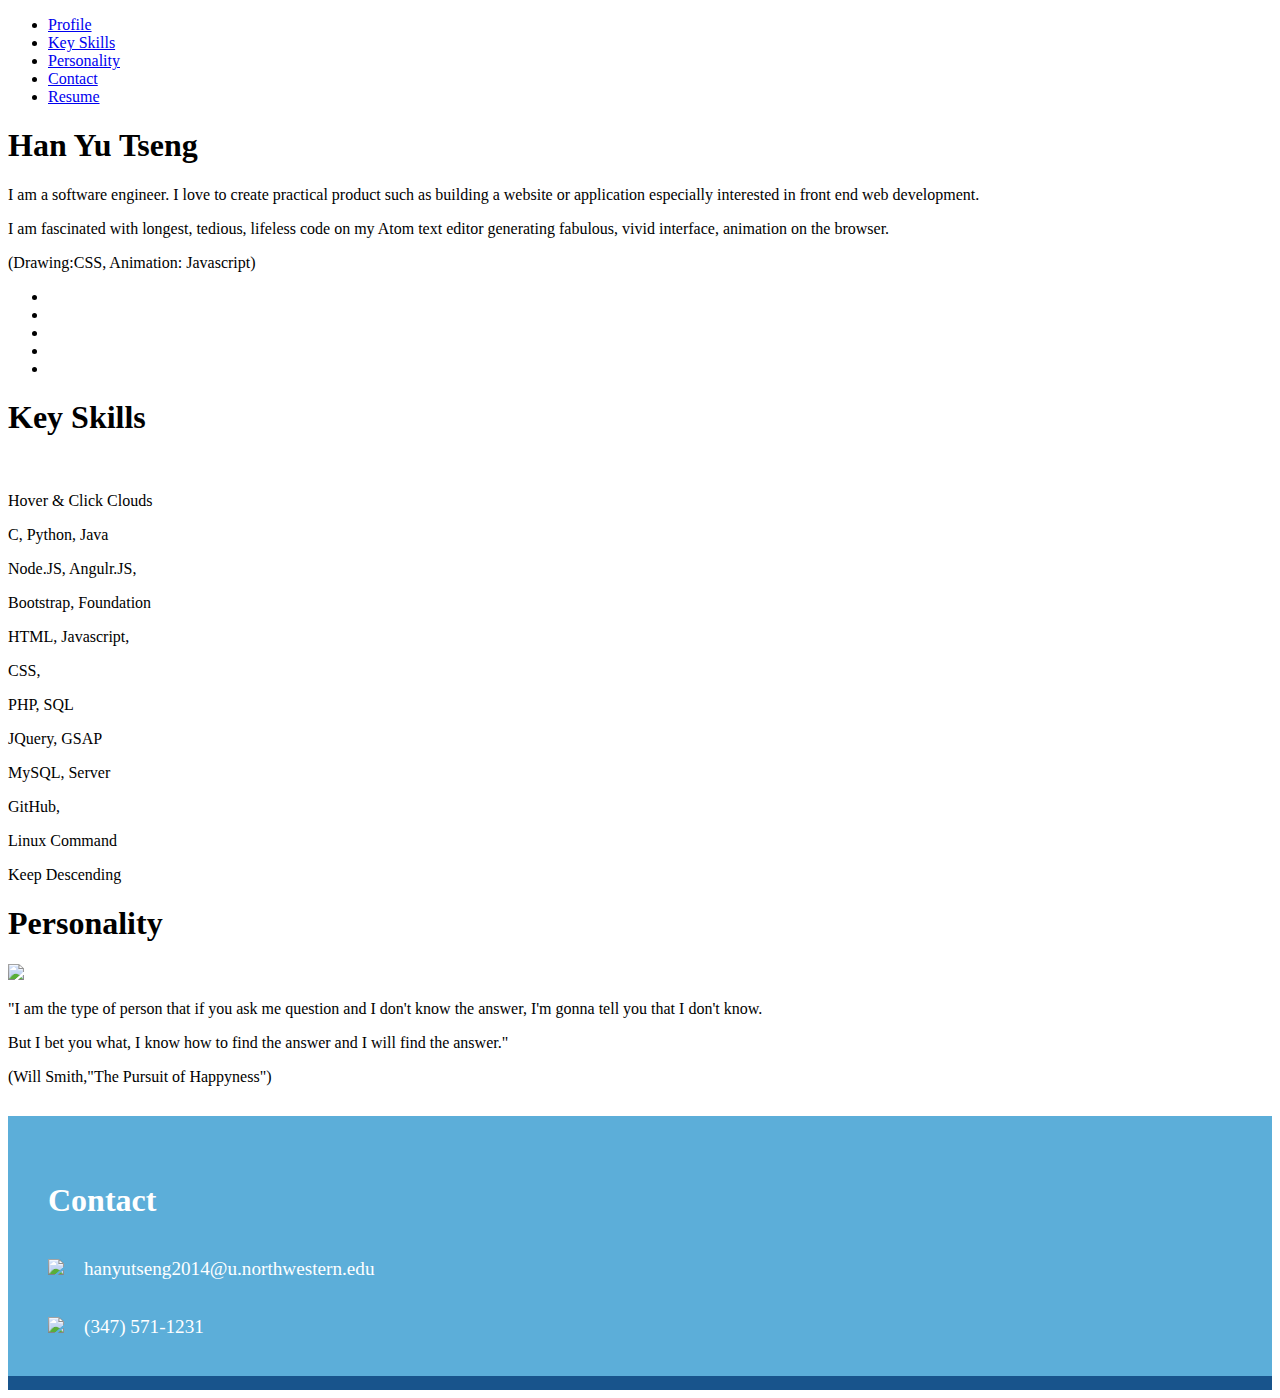
==== index.html @ 9a73a58f "update contactInfo section" ====
<!DOCTYPE html>
<html>
<head>
  <link rel="stylesheet" href="./bootstrap/css/bootstrap.css">
  <link rel="stylesheet" type="text/css" href="./css/myStylesheet.css">
  <link rel="stylesheet" href="./css/object.css">
  <link rel="stylesheet" href="./css/keySkills.css">
  <link rel="stylesheet" href="./css/contactInfo.css">
  <link rel="stylesheet" href="./css/personality.css">
</head>


<body>
  <div class="container-fluid">
    <div id="sky">
      <!-- <div class="baloon"><div class="line" id="bl1"></div></div> -->
      <!-- <div class="baloon"><div class="line"></div></div>
      <div class="baloon"><div class="line"></div></div>
      <div class="baloon"><div class="line"></div></div>
      <div class="baloon"><div class="line"></div></div> -->
      <div class="top-nav">
        <ul class="navList">
            <!-- <li><a href="./">HT</a></li> -->
            <li><a href="http://allen0346.github.io/">Profile</a></li>
            <li><a href="#keySkills">Key Skills</a></li>
            <li><a href="#personality">Personality</a></li>
            <li><a href="#contactInfo">Contact</a></li>
            <!-- <li><a href="#proj">Projects</a></li> -->
            <!-- <li><a href="#cont">Contact</a></li> -->
            <li><a id="resume" href="./file/resume.pdf" target="_blank" data-toggle="modal" data-target="#myModal">Resume</a></li>
            <!-- <li><a id="resume" href="#res" data-toggle="modal" data-target="#myModal">Cover Letter</a></li> -->
        </ul>
      </div>
      <div id ="mainBlock">
        <h1>Han Yu Tseng</h1>
        <div id = "mainContent">
          <p class="">I am a software engineer. I love to create practical product such as building a website or application especially interested in front end web development. </p>
          <p class="">I am fascinated with longest, tedious, lifeless code on my Atom text editor generating fabulous, vivid interface, animation on the browser.</p>
          <p id="state">(Drawing:CSS, Animation: Javascript)</p>
        </div>
      </div>
      <div id="sun"></div>
      <div id="moon"></div>
      <div id ="houseGraphic">
        <div class="baloon" id="bl1"></div>
        <div class="baloon" id="bl2"></div>
        <div class="baloon" id="bl3"></div>
        <div class="baloon" id="bl4"></div>
        <div class="baloon" id="bl5"></div>
        <div id ="houseContainer">
          <div id="roofTop">
            <div id="roofMiddle">
              <div id="upperHouse">
                <div class="window">
                  <div class="lineV"></div>
                  <div class="lineH"></div>
                </div>
              </div>
            </div>
          </div>
          <div id= "houseBase">
            <div id="door">
              <div id="knob"></div>
            </div>
            <div class="window" id="w2">
              <div class="lineV" id=lv2></div>
              <div class="lineH" id="lh2"></div>
            </div>
          </div>
        </div>
      </div>
      <figure class="star"></figure>
      <div id="floatingIsland">
          <div id="mountain"></div>
          <ul class="noneStyle treeCluster">
            <li class="tree" id="t1"></li>
            <li class="tree" id="t2"></li>
            <li class="tree" id="t3"></li>
            <li class="tree" id="t4"></li>
            <li class="tree" id="t5"></li>
          </ul>
          <div id="grass"></div>
          <div id="base"></div>
      </div>
      <div class="cloud absolute floatingCloud" id="fc1">
      </div>
      <div class="cloud absolute floatingCloud" id="fc2">
      </div>
      <div class="cloud absolute floatingCloud" id="fc3">
      </div>
      <div class ="cloudDiv1">
        <div class="cloud absolute" id="cl1"></div>
        <div class="cloud absolute" id="cl2"></div>
      </div>
    </div>

    <div id="skyBottom">
    </div>
    <div id="coverBottom">
    </div>


    <div id="keySkills">
      <div class="row">
        <h1 id="keyTitle">Key Skills</h1>
        <br>
        <!-- <div id="insWrapper"> -->
          <p id="instruction">Hover & Click Clouds</p>
        <!-- </div> -->
      </div>
      <div class="row" id="row1">
        <div class="col-md-4 heightSetting">
          <div class="cloud middle hoverCloud" id="clLeUp">
            <p id="ulc2">C, Python, Java</p>
          </div>
        </div>
        <div class="col-md-4 col-md-offset-4 heightSetting">
          <div class="cloud middle hoverCloud" id="clRiUp">
            <p id="urc1">Node.JS, Angulr.JS,</p>
            <p id="urc2">Bootstrap, Foundation</p>
          </div>
        </div>
      </div>
      <div class="row" id="row1">
        <div class="col-md-4 col-md-offset-4 heightSetting">
          <div class="cloud middle hoverCloud" id="clMiddle">
            <p id="mc1">HTML, Javascript,</p>
            <p id="mc2">CSS,</p>
            <p id="mc3">PHP, SQL</p>
          </div>
        </div>
      </div>
      <div class="row" id="row1">
        <div class="col-md-3 col-md-offset-2 heightSetting ">
          <div class="cloud middle hoverCloud" id="clLeDw">
            <p id="dlc2">JQuery, GSAP</p>
          </div>
        </div>
        <div class="col-md-3 col-md-offset-2 heightSetting ">
          <div class="cloud middle hoverCloud" id="clRiDw">
            <p id="drc1">MySQL, Server</p>
            <p id="drc2">GitHub,</p>
            <p id="drc3">Linux Command</p>
          </div>
        </div>
      </div>

    </div>

    <div id="personality">
      <div class="row">
        <p id="seperate">Keep Descending</p>
      </div>
      <div class="row">
        <h1 id="personalityTitle">Personality</h1>
      </div>
      <div class="row">
        <div class="col-md-3 col-md-offset-3">
          <img id="will" src="./image/happiness2">
        </div>
        <div class="col-md-3 col-md-offset-1" id="quote">
          <div id="quoteDiv">
            <p>"I am the type of person that if you ask me question and I don't know the answer, I'm gonna tell you that I don't know.</p>
            <p>But I bet you what, I know how to find the answer and I will find the answer."</p>
            <p id="who">(Will Smith,"The Pursuit of Happyness")</p>
          </div>
        </div>
      </div>
    </div>


    <div id="contactInfo">
      <div id="upperCoverCloud"></div>
      <div class ="cloudDiv2">
        <div class="cloud absolute" id="cl21"></div>
        <div class="cloud absolute" id="cl22"></div>
      </div>
      <div class="cloud boFlIl" id="ciFloCl1"></div>
      <div class="cloud boFlIl" id="ciFloCl2"></div>
      <div class="cloud boFlIl" id="ciFloCl3"></div>
      <div class="row" id="bottomRow">
        <div class="col-md-4 col-md-offset-4">
          <ul id="contactList">
            <h1 id="contactTitle">Contact</h1>
            <br>
            <li><img src ="image/email.png">hanyutseng2014@u.northwestern.edu</li><br><br>
            <li><img src ="image/phone.png">(347) 571-1231</li><br><br>
          </ul>
        </div>
      </div>


      <div id="bottomOcean"></div>
      <div id="bottomOceanCover"></div>

      <div id="toLeftMove">
      <div id="toLeft">
        <div id="sharkFin2"></div>
        <img id="sailingShip" src="./image/sailingShip.png">
      </div>
      </div>

      <div id="toRightMove">
      <div id="toRight">
        <div id="sharkFin"></div>
        <img id="battleShip" src="./image/battleShip.png">
      </div>
      </div>


    </div>

  </div>
  <!-- <script src="/Users/han/Documents/Work/profileWebV2/greensockjs/src/uncompressed/plugins/CSSRulePlugin.js"></script> -->
  <!-- <script src="/Users/han/Documents/Work/profileWebV2/greensockjs/src/uncompressed/plugins/CSSPlugin.js"></script> -->
  <script src="http://cdnjs.cloudflare.com/ajax/libs/gsap/1.17.0/TweenMax.min.js"></script>
  <script src="https://ajax.googleapis.com/ajax/libs/jquery/2.1.3/jquery.min.js"></script>
  <script src="./js/object.js"></script>
  <script src='./js/main.js'></script>


</body>

</html>
---- css/contactInfo.css ----
#contactInfo{
  width:100%;
  position:relative;
  background-color:#5CAED9;
  overflow: hidden;
}


#upperCoverCloud{
  width:100%;
  height:5%;
  top:0;
  background-color:white;
  position:absolute;
  z-index:7;
}

#cloudDiv2{
  position:absolute;
  top:-30px;
  display:inline;
}

#cl21{
  -webkit-transform:scale(1.4,1.4);
  transform:scale(1.4,1.4);
}

#cl22{
  top:-50px;
  left:50px;
  opacity: 0.5;
  -webkit-transform:scale(1.4,1.4);
  transform:scale(1.4,1.4);
}

#ciFloCl1{
  position:absolute;
  left:26%;
  top:15%;
  -webkit-transform:scale(0.5,0.5);
  transform:scale(0.5,0.5);
  opacity:0.7;
}

#ciFloCl2{
  position:absolute;
  left:49%;
  top:20%;
  -webkit-transform:scale(0.5,0.5);
  transform:scale(0.5,0.5);
  opacity:0.7;
}

#ciFloCl3{
  position:absolute;
  left:71%;
  top:10%;
  -webkit-transform:scale(0.5,0.5);
  transform:scale(0.5,0.5);
  opacity:0.7;
}

#bottomOcean{
  width:100%;
  height:5%;
  bottom:0;
  background-color:#18548C;
  position:absolute;
  z-index:7;
}

#bottomOceanCover{
  width:100%;
  height:2.5%;
  bottom:0;
  background-color:#18548C;
  position:absolute;
  z-index:9;
}

#toLeftMove{
  height:300px;
  width:400px;
  position: absolute;
  z-index: 8;
  bottom:0px;
  right:-40%;
}

#toLeft{
  /*bottom: 0px;*/
  height:100%;
  width:100%;
  position: relative;
  /*right:;*/
    z-index: 8;
}

#sharkFin2 {
  height: 100px;
  width:100px;
  border-radius: 100%;
  position:absolute;
  bottom:0px;
  right:0;
  box-shadow:-40px 0px 0 9px #808080;
  transform:rotate(-40deg);
  z-index: 8;
}

#sailingShip{
  height: 200px;
  width:200px;
  left:0;
  /*right:-200px;*/
  position:absolute;
  bottom:-40px;
  z-index: 8;
}

#toRightMove{
  height:300px;
  width:430px;
  position: absolute;
  bottom:0px;
  left:-40%;
}

#toRight{
  height:100%;
  width:100%;
  position: relative;
}


#sharkFin {
  height: 100px;
  width:100px;
  border-radius: 100%;
  position:absolute;
  bottom:0px;
  right:0;
  box-shadow:40px 0px 0 9px #808080;
  transform:rotate(40deg);
  z-index: 8;
}

#battleShip{
  left:0;
  height: 300px;
  width:300px;
  position:absolute;
  bottom:-50px;
  z-index: 8;
}

#contactTitle{
  /*margin-left: 38%;*/
  /*position:absolute;*/
  color:white;
}

#contactList{
  list-style: none;
}

#contactList img{
  width:40px;
  margin-right:20px;
}

#contactList li{
  color:white;
  font-size:120%;
}

#bottomRow{
  margin-top:80px;
  /*margin-bottom:50%;*/
  /*position:absolute;*/
  /*top:-50%;*/
}
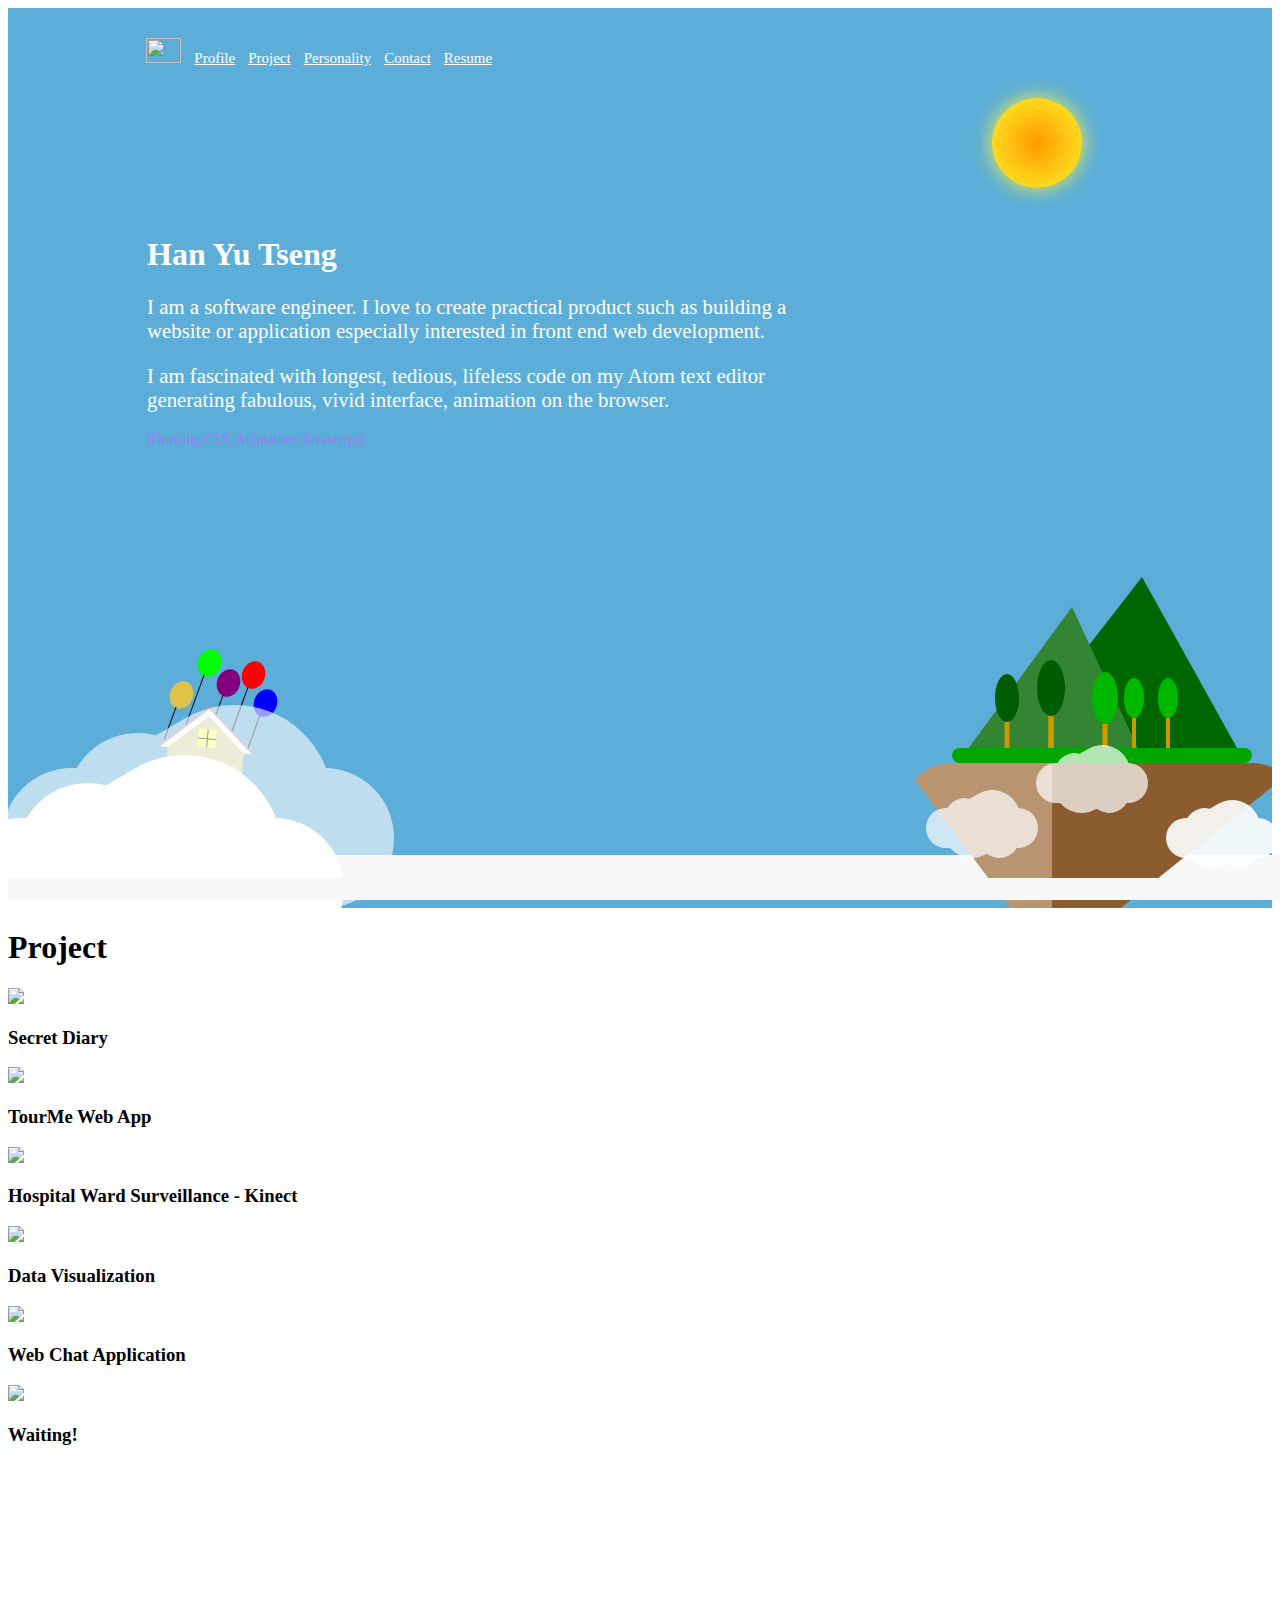
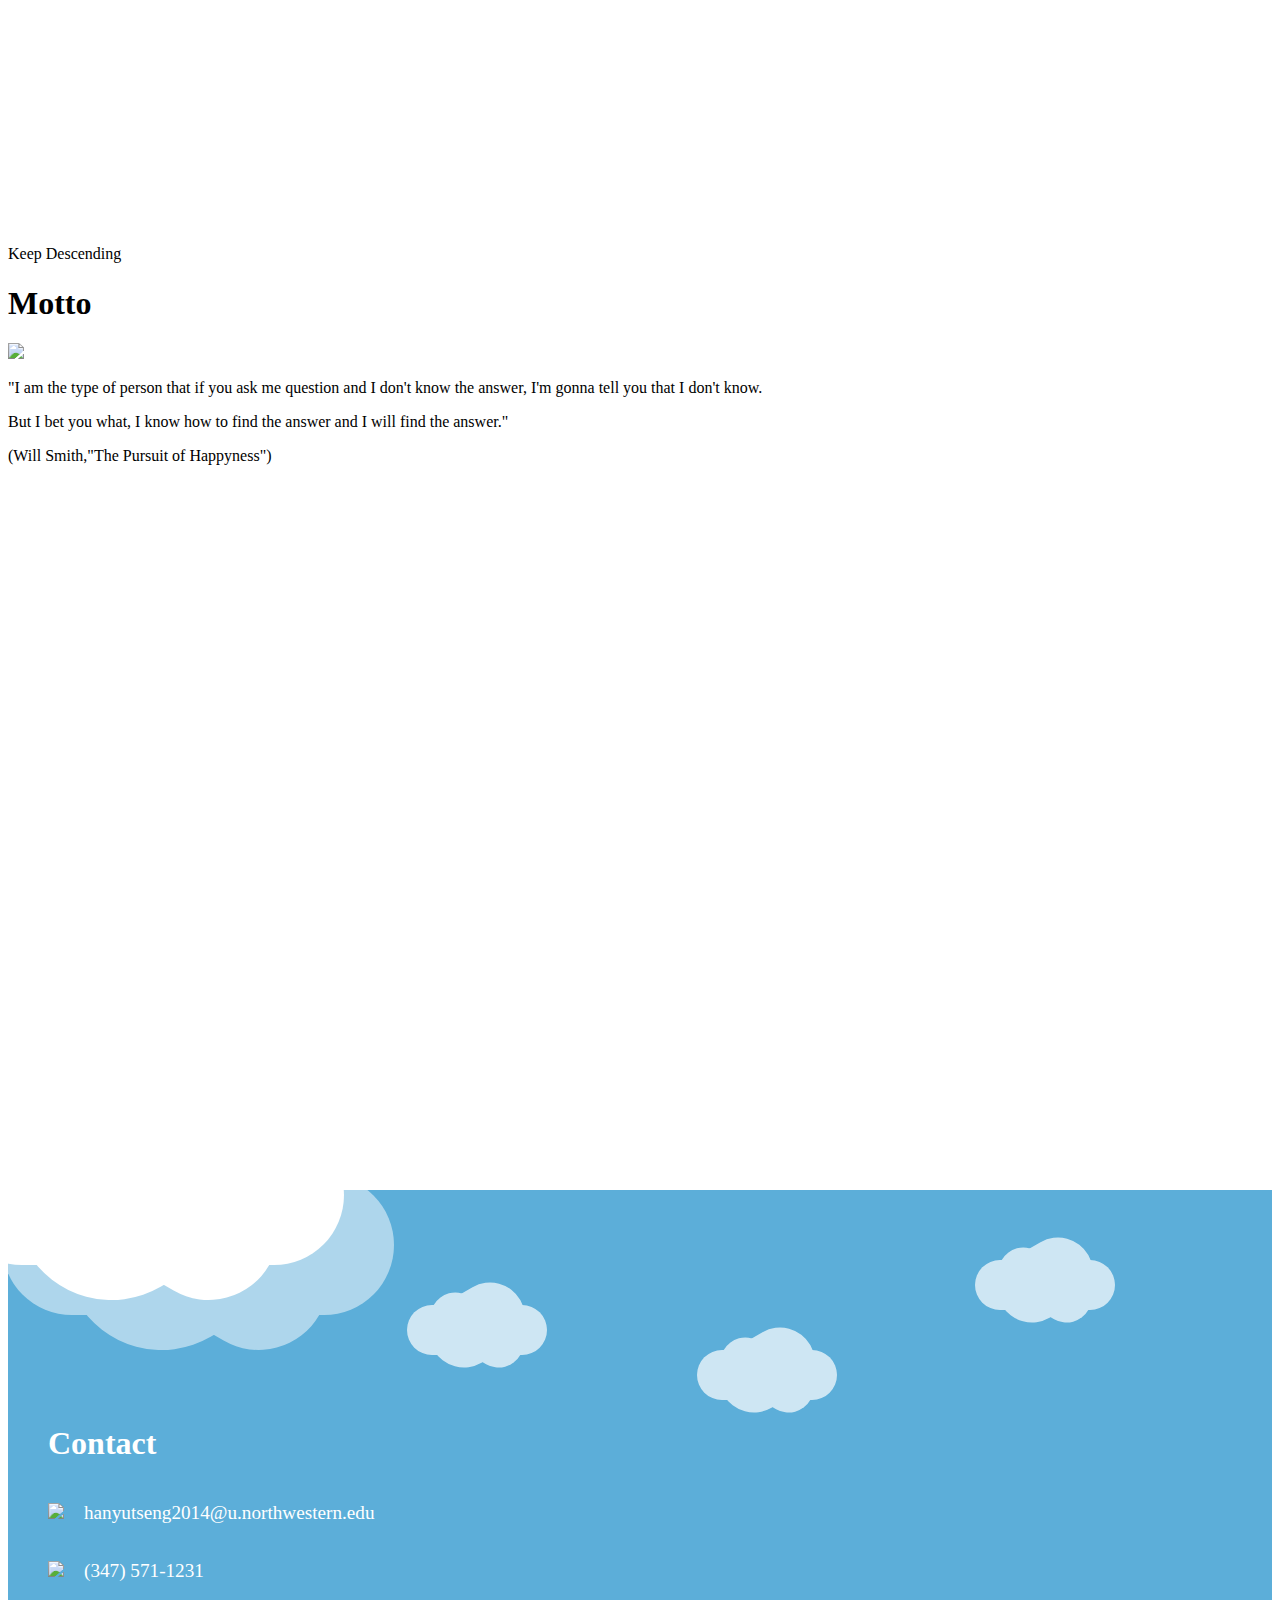
==== commit a7f2d3ef: "add mobile-view_menu_navBar_mainContent" ====
--- a/index.html
+++ b/index.html
@@ -2,34 +2,46 @@
 <html>
 <head>
   <link rel="stylesheet" href="./bootstrap/css/bootstrap.css">
-  <link rel="stylesheet" type="text/css" href="./css/myStylesheet.css">
+  <link rel="stylesheet" type="text/css" href="./css/main.css">
   <link rel="stylesheet" href="./css/object.css">
   <link rel="stylesheet" href="./css/keySkills.css">
   <link rel="stylesheet" href="./css/contactInfo.css">
   <link rel="stylesheet" href="./css/personality.css">
+  <link rel="stylesheet" href="./css/animate.css">
+  <link rel="stylesheet" href="https://maxcdn.bootstrapcdn.com/font-awesome/4.5.0/css/font-awesome.min.css">
+  <link href="https://gitcdn.github.io/bootstrap-toggle/2.2.0/css/bootstrap-toggle.min.css" rel="stylesheet">
+  <meta name="viewport" content="width=device-width, initial-scale=1.0">
 </head>
 
 
 <body>
   <div class="container-fluid">
     <div id="sky">
-      <!-- <div class="baloon"><div class="line" id="bl1"></div></div> -->
-      <!-- <div class="baloon"><div class="line"></div></div>
-      <div class="baloon"><div class="line"></div></div>
-      <div class="baloon"><div class="line"></div></div>
-      <div class="baloon"><div class="line"></div></div> -->
-      <div class="top-nav">
+      <div class="top-nav" id="navBar">
         <ul class="navList">
-            <!-- <li><a href="./">HT</a></li> -->
+            <li><a href="./index.html"><img id="title" src="./image/title.png"></a></li>
             <li><a href="http://allen0346.github.io/">Profile</a></li>
-            <li><a href="#keySkills">Key Skills</a></li>
+            <li><a href="#keySkills">Project</a></li>
             <li><a href="#personality">Personality</a></li>
             <li><a href="#contactInfo">Contact</a></li>
             <!-- <li><a href="#proj">Projects</a></li> -->
             <!-- <li><a href="#cont">Contact</a></li> -->
             <li><a id="resume" href="./file/resume.pdf" target="_blank" data-toggle="modal" data-target="#myModal">Resume</a></li>
-            <!-- <li><a id="resume" href="#res" data-toggle="modal" data-target="#myModal">Cover Letter</a></li> -->
         </ul>
+      </div>
+      <div id="mobile-menu">
+        <nav>
+          <ul id="mobile-list" >
+              <li><a href="http://allen0346.github.io/">Profile</a></li>
+              <li><a href="#keySkills">Project</a></li>
+              <li><a href="#personality">Personality</a></li>
+              <li><a href="#contactInfo">Contact</a></li>
+              <li><a id="resume" href="./file/resume.pdf" target="_blank" data-toggle="modal" data-target="#myModal">Resume</a></li>
+          </ul>
+        </nav>
+          <div id="mobile-icon">
+            <i class="fa fa-bars" id="bar"></i>
+          </div>
       </div>
       <div id ="mainBlock">
         <h1>Han Yu Tseng</h1>
@@ -39,6 +51,7 @@
           <p id="state">(Drawing:CSS, Animation: Javascript)</p>
         </div>
       </div>
+      <!-- <div id="dnToggle"><input id="myToggle" type="checkbox" checked data-toggle="toggle" data-style="ios" data-on="Day" data-off="Night"></div> -->
       <div id="sun"></div>
       <div id="moon"></div>
       <div id ="houseGraphic">
@@ -99,48 +112,48 @@
     <div id="coverBottom">
     </div>
 
-
     <div id="keySkills">
       <div class="row">
-        <h1 id="keyTitle">Key Skills</h1>
-        <br>
-        <!-- <div id="insWrapper"> -->
-          <p id="instruction">Hover & Click Clouds</p>
-        <!-- </div> -->
-      </div>
-      <div class="row" id="row1">
-        <div class="col-md-4 heightSetting">
-          <div class="cloud middle hoverCloud" id="clLeUp">
-            <p id="ulc2">C, Python, Java</p>
-          </div>
-        </div>
-        <div class="col-md-4 col-md-offset-4 heightSetting">
-          <div class="cloud middle hoverCloud" id="clRiUp">
-            <p id="urc1">Node.JS, Angulr.JS,</p>
-            <p id="urc2">Bootstrap, Foundation</p>
-          </div>
-        </div>
-      </div>
-      <div class="row" id="row1">
-        <div class="col-md-4 col-md-offset-4 heightSetting">
-          <div class="cloud middle hoverCloud" id="clMiddle">
-            <p id="mc1">HTML, Javascript,</p>
-            <p id="mc2">CSS,</p>
-            <p id="mc3">PHP, SQL</p>
-          </div>
-        </div>
-      </div>
-      <div class="row" id="row1">
-        <div class="col-md-3 col-md-offset-2 heightSetting ">
-          <div class="cloud middle hoverCloud" id="clLeDw">
-            <p id="dlc2">JQuery, GSAP</p>
-          </div>
-        </div>
-        <div class="col-md-3 col-md-offset-2 heightSetting ">
-          <div class="cloud middle hoverCloud" id="clRiDw">
-            <p id="drc1">MySQL, Server</p>
-            <p id="drc2">GitHub,</p>
-            <p id="drc3">Linux Command</p>
+        <h1 id="keyTitle">Project</h1>
+      </div>
+      <div class="row">
+        <div class="col-sm-6 col-md-4">
+          <div class="wow bounceInLeft alignCenter projectColumn">
+            <img src="./image/diary.png">
+            <div class="info"><h3 class="projectTitle">Secret Diary</h3></div>
+          </div>
+        </div>
+        <div class="col-sm-6 col-md-4">
+          <div class="wow bounceInDown alignCenter projectColumn">
+            <img src="./image/travel.png">
+            <div class="info"><h3 class="projectTitle">TourMe Web App</h3></div>
+          </div>
+        </div>
+        <div class="col-sm-6 col-md-4">
+          <div class="wow bounceInRight alignCenter projectColumn">
+            <img src="./image/kinect.jpg">
+            <div class="info"><h3 class="projectTitle">Hospital Ward Surveillance - Kinect</h3></div>
+          </div>
+        </div>
+      <!-- </div> -->
+
+      <!-- <div class="row"> -->
+        <div class="col-sm-6 col-md-4">
+          <div class="wow bounceInLeft alignCenter projectColumn">
+            <img src="./image/map.png">
+            <div class="info"><h3 class="projectTitle">Data Visualization</h3></div>
+          </div>
+        </div>
+        <div class="col-sm-6 col-md-4">
+          <div class="wow flip alignCenter projectColumn">
+            <img src="./image/chat.png">
+            <div class="info"><h3 class="projectTitle">Web Chat Application</h3></div>
+          </div>
+        </div>
+        <div class="col-sm-6 col-md-4">
+          <div class="wow bounceInRight alignCenter projectColumn">
+            <img src="./image/question.png">
+            <div class="info"><h3 class="projectTitle">Waiting!</h3></div>
           </div>
         </div>
       </div>
@@ -152,7 +165,7 @@
         <p id="seperate">Keep Descending</p>
       </div>
       <div class="row">
-        <h1 id="personalityTitle">Personality</h1>
+        <h1 id="personalityTitle">Motto</h1>
       </div>
       <div class="row">
         <div class="col-md-3 col-md-offset-3">
@@ -211,10 +224,11 @@
     </div>
 
   </div>
-  <!-- <script src="/Users/han/Documents/Work/profileWebV2/greensockjs/src/uncompressed/plugins/CSSRulePlugin.js"></script> -->
-  <!-- <script src="/Users/han/Documents/Work/profileWebV2/greensockjs/src/uncompressed/plugins/CSSPlugin.js"></script> -->
   <script src="http://cdnjs.cloudflare.com/ajax/libs/gsap/1.17.0/TweenMax.min.js"></script>
   <script src="https://ajax.googleapis.com/ajax/libs/jquery/2.1.3/jquery.min.js"></script>
+  <!-- <script src="https://gitcdn.github.io/bootstrap-toggle/2.2.0/js/bootstrap-toggle.min.js"></script> -->
+  <!-- <script src="./bootstrap/js/bootstrap.min.js"></script> -->
+  <script src="./js/wow.min.js"></script>
   <script src="./js/object.js"></script>
   <script src='./js/main.js'></script>
 
--- a/css/main.css
+++ b/css/main.css
@@ -0,0 +1,158 @@
+body{
+    font-family: "open sans";
+}
+
+.top-nav {
+  position: absolute;
+  left: 11%;
+  top: 30px;
+  font-size: 12px;
+  font-weight: 100;
+  z-index: 9;
+}
+
+.navList{
+  position:relative;
+  /*right:100px;*/
+  right:3%;
+  margin:0;
+  padding:0;
+  list-style-type: none;
+}
+
+.navList li {
+  display:inline;
+}
+
+.navList a{
+  margin-top:10px;
+  margin-left:10px;
+  color:white;
+  font-size:15px;
+}
+
+#navBar{
+  visibility: visible;
+  -webkit-transition: all 0.3s ease-in;
+  -moz-transition: all 0.3s ease-in;
+  -o-transition: all 0.3s ease-in;
+  transition: all 0.3s ease-in;
+}
+
+
+#mainBlock {
+    position: absolute;
+    top: 23%;
+    left: 11%;
+    text-align: left;
+    width: 55%;
+    color: white;
+    /*opacity:0.9;*/
+    z-index:13;
+}
+
+#mainContent{
+  font-size: 130%;
+}
+
+
+
+#title{
+  height:25px;
+  width:35px;
+  margin:0;
+  padding:0;
+}
+
+#mobile-icon{
+  position:fixed;
+  /*margin: 0 auto;*/
+  z-index:15;
+  /*margin-top: -50px;*/
+  top:-50px;
+  left:50%;
+  /*margin-right:25px;*/
+  /*transform: translateX(-50px);*/
+  width:100px;
+  height:50px;
+  background-color:#ff9999;
+  border-radius:5px;
+  /*opacity:0.8;*/
+  text-align:center;
+  cursor: pointer;
+  -webkit-transform: translate(-50%,0);
+  -moz-transform: translate(-50%,0);
+  -o-transform: translate(-50%,0);
+  transform:translate(-50%,0);
+  -webkit-transition: -webkit-transform 0.3s ease-in;
+  -moz-transition: -moz-transform 0.3s ease-in;
+  -o-transition: -o-transform 0.3s ease-in;
+  transition: transform 0.3s ease-in;
+}
+
+#bar{
+  margin-top:8px;
+  font-size:2em;
+}
+
+nav{
+  display:block;
+  position:fixed;
+  z-index:15;
+  width:100%;
+  height:auto;
+  top:-100px;
+}
+
+#mobile-list{
+  /*display:none;*/
+  list-style-type: none;
+  text-align: center;
+  margin:0;
+  padding:0;
+  border: none;
+}
+
+#mobile-list li{
+  /*width:100%;*/
+  margin:0;
+  padding:0;
+  display:block;
+  background-color: #ff9999;
+  /*opacity:0.8;*/
+}
+
+#mobile-list li:hover{
+  background-color: #ff8080;
+}
+
+a:active{
+  color:red;
+}
+
+
+
+@media screen and (max-width:750px){
+  #navBar{
+    visibility: hidden;
+  }
+
+
+  h1{
+    font-size:25px;
+  }
+  #mainBlock{
+    font-size:0.9em;
+  }
+  #mobile-icon{
+    z-inedx:20;
+    -webkit-transform: translate(-50%,50px);
+    -moz-transform: translate(-50%,50px);
+    -o-transform: translate(-50%,50px);
+    transform: translate(-50%,50px);
+    -webkit-transition: -webkit-transform 0.3s ease-in;
+    -moz-transition: -moz-transform 0.3s ease-in;
+    -o-transition: -o-transform 0.3s ease-in;
+    transition: transform 0.3s ease-in;
+  }
+}
--- a/css/object.css
+++ b/css/object.css
@@ -0,0 +1,553 @@
+/*z-index
+star: 3
+skyBottom: 7
+coverBottom: 10
+floatingCloud: 10
+floatingIsland:8
+sun:5
+cloud:7
+mobile-menu:4
+main-block:13
+*/
+
+#state{
+  color:#A375FF;
+  font-size:14px;
+}
+
+div{
+  margin:0;
+  padding:0;
+}
+
+.absolute{
+  position:absolute;
+}
+
+/*--------------- sky ---------------*/
+
+#sky{
+  width:100%;
+  position:relative;
+  background-color:#5CAED9;
+  overflow: hidden;
+
+}
+
+#skyBottom{
+  width:100%;
+  height:5%;
+  bottom:0;
+  background-color:#F8F8F8;
+  position:absolute;
+  z-index:7;
+}
+
+#coverBottom{
+  width:100%;
+  height:2.5%;
+  bottom:0;
+  background-color:#F8F8F8;
+  position:absolute;
+  z-index:10;
+}
+
+/*--------------- sky animation ---------------*/
+
+/*@-webkit-keyframes dayNight{
+  0% {background-color:#66C1F1;}
+  50% {background-color:#002E46;}
+  100% {background-color:#66C1F1;}*/
+  /*004C74*/
+/*}*/
+
+
+/*--------------- cloud ---------------*/
+
+.cloud{
+  width: 280px;
+  height: 100px;
+  background-color:white;
+  border-radius:50px;
+  position:relative;
+  z-index:7;
+}
+
+.cloud::before, .cloud::after{
+  content:"";
+  background-color:white;
+  position:absolute;
+  margin:0;
+  padding:0;
+}
+.cloud::before{
+  height:200px;
+  width:100px;
+  border-radius:80px;
+  top:-50px;
+  left:90px;
+  -ms-transform: rotate(-60deg);
+   -webkit-transform: rotate(-60deg);
+   -moz-transform: rotate(60deg);
+   transform: rotate(-60deg);
+}
+
+.cloud::after{
+  height:200px;
+  width:140px;
+  border-radius:80px;
+  top:-60px;
+  left:70px;
+  -ms-transform: rotate(60deg);
+  -webkit-transform: rotate(60deg);
+  -moz-transform: rotate(60deg);
+  transform: rotate(60deg);
+}
+
+/*--------------- left static cloud ---------------*/
+
+.cloudDiv1{
+  position:absolute;
+  bottom:-30px;
+  display:inline;
+}
+
+#cl1{
+    /*position:absolute;*/
+  opacity: 0.6;
+  -webkit-transform:scale(1.4,1.4);
+  transform:scale(1.4,1.4);
+  top:50px;
+  left:50px;
+}
+
+#cl2{
+  /*position:absolute;*/
+  opacity: 1;
+  -webkit-transform:scale(1.4,1.4);
+  transform:scale(1.4,1.4);
+  /*background-color: #F8F8F8 ;*/
+  z-index:8;
+}
+
+
+#cl3{
+  opacity: 1;
+  -webkit-transform:scale(1.3,1.3);
+  transform:scale(1.3,1.3);
+
+}
+
+
+/* css animation example */
+/*@-webkit-keyframes movecar {
+	0% {right: -300px;}
+	100% {right: 1800px;}
+}
+*/
+
+
+/*--------------- Right floating cloud ---------------*/
+
+.floatingCloud{
+  position: absolute;
+  right:-90px;
+  bottom:30px;
+  -webkit-transform:scale(0.4,0.4);
+  transform:scale(0.4,0.4);
+  z-index:10;
+  opacity:0.7;
+}
+
+#fc1{
+  bottom:20px;
+  opacity:0.9;
+}
+
+
+#fc2{
+  right:40px;
+  bottom:75px;
+    /*opacity:0.5;*/
+}
+
+#fc3{
+  right:150px;
+}
+
+
+
+/*--------------- sun ---------------*/
+
+
+
+#sun {
+	width: 90px;
+	height:90px;
+	background: #F6EF3D;
+  background: -webkit-radial-gradient(#FF9900 0%,#FFD119 60%,#F6EF3D 100%);
+  background: -o-radial-gradient(#FF9900 0%,#FFD119 60%,#F6EF3D 100%);
+  background: -moz-radial-gradient(#FF9900 0%,#FFD119 60%,#F6EF3D 100%);
+  background: radial-gradient(#FF9900 0%,#FFD119 60%,#F6EF3D 100%);
+	border-radius: 100%;
+  position:absolute;
+  right:15%;
+  top:10%;
+  box-shadow:0px 0px 20px #F6EF3D;
+	transform-origin: -28vw 7vw;
+  z-index:5;
+}
+
+#moon {
+  height: 80px;
+  width:80px;
+  border-radius: 100%;
+  position:absolute;
+  right:16%;
+  opacity:0;
+  background-color:none;
+  top:10%;
+  box-shadow:15px 0px 0 9px #F6EF3D;
+   -moz-box-shadow:15px 0px 0 9px #F6EF3D;
+  transform:rotate(25deg);
+  -moz-transform:rotate(25deg);
+}
+
+
+/*--------------- floating island ---------------*/
+@media screen and (max-width: 750px) {
+  #floatingIsland{
+    display:none !important;
+  }
+  #houseGraphic{
+    display:none !important;
+  }
+}
+#floatingIsland{
+  position: absolute;
+  z-index:8;
+  bottom:145px;
+  right:-130px;
+}
+
+.table{
+  display: table;   /* Allow the centering to work */
+	margin: 0 auto;
+}
+
+
+#baseList > li{
+  display:inline-block;
+  margin:0;
+  padding:0;
+  /*border:none;*/
+}
+
+#base{
+  width: 0;
+  height: 0;
+  border-right:250px solid transparent;
+  border-top: 200px solid #8A5C2E;
+  border-top-right-radius: 50px;
+  position:absolute;
+}
+#base::after{
+  content:"";
+  position:absolute;
+  bottom:0px;
+  right:0px;
+  width: 0;
+  height: 0;
+  border-left: 150px solid transparent;
+  border-top: 200px solid #B89470;
+  border-top-left-radius: 50px;
+}
+
+.noneStyle{
+  list-style: none;
+}
+
+.noneStyle > li{
+  display:inline-block;
+  margin-left:5px;
+}
+
+
+.tree{
+  background-color:#00B800;
+  height:40px;
+  width:20px;
+  border-radius: 50px/100px;
+  position:relative;
+  bottom:10px;
+  right:100px;
+}
+
+.tree::after{
+  top:40px;
+  left:8px;
+  content:"";
+  height:30px;
+  width:4px;
+  background-color:#CC9900;
+  position:absolute;
+  /*margin-left:*/
+}
+
+#t1{
+  transform:scale(1.2,1.2);
+  background-color:#005C00;
+}
+
+#t2{
+  margin-left:20px;
+  transform:scale(1.4,1.4);
+  bottom:20px;
+  background-color:#005C00;
+}
+
+#t3{
+  margin-left:30px;
+  transform:scale(1.3,1.3);
+
+}
+#t4{
+  margin-left:27x;
+
+}
+#t5{
+  margin-left:10px;
+
+}
+
+
+
+#grass{
+  position:relative;
+  right:150px;
+  background-color:#00A600;
+  width:300px;
+  height:15px;
+  border-radius:40px;
+  margin-left:50px;
+}
+
+#mountain{
+  position:absolute;
+  bottom:6px;
+  right:160px;
+  margin-left:100px;
+  width:0;
+  height:0;
+  border-left: 140px solid transparent;
+  border-right:100px solid transparent;
+  border-bottom: 180px solid #006600;
+  /*-webkit-transform:scale(0.7,0.7);*/
+}
+
+#mountain::after{
+  position:absolute;
+  content:"";
+  width:0;
+  height:0;
+  border-left: 110px solid transparent;
+  border-right:70px solid transparent;
+  border-bottom: 150px solid #338533;
+  top:30px;
+  left:-180px;
+  /*right:1px;*/
+}
+
+
+/*---------------  star ---------------*/
+.star{
+  left:50%;
+  top:50%;
+  position:absolute;
+  width:3px;
+  height:3px;
+  border-radius:10px;
+  background-color:#5CAED9;
+  opacity:0;
+  z-index:2;
+}
+
+
+/*--------------- house ---------------*/
+#houseGraphic{
+  position:absolute;
+  bottom:23%;
+  left:12%;
+  width:200px;
+  height:auto;
+  z-index:4;
+}
+
+.baloon{
+  background-color: #dfc348;
+  width: 23px;
+  height: 28px;
+  border-top-right-radius: 100%;
+  border-top-left-radius: 100%;
+  border-bottom-right-radius: 100%;
+  border-bottom-left-radius:100%;
+  display: inline-block;
+  position: relative;
+  -ms-transform: rotate(20deg);
+  -webkit-transform: rotate(20deg);
+  -moz-transform: rotate(20deg);
+  transform: rotate(20deg);
+  z-index:4;
+}
+
+.baloon::before{
+  top:27px;
+  left:10px;
+  content:"";
+  position:absolute;
+  width:1px;
+  height:35px;
+  background-color:black;
+}
+
+#bl1{
+  top:12px;
+  left:10px;
+}
+
+#bl2{
+  top:-20px;
+  left:11px;
+  background-color: #00FF00;
+  /*right:15px;*/
+}
+
+#bl2::before{
+  height:53px;
+}
+
+#bl3{
+  left:3px;
+  background-color: purple;
+}
+#bl3::before{
+  height:21px;
+}
+#bl4{
+  bottom:8px;
+  left:1px;
+  background-color: red;
+}
+#bl4::before{
+  height:47px;
+}
+#bl5{
+  right:14px;
+  top:20px;
+    background-color: blue;
+}
+
+
+#houseContainer{
+  position:absolute;
+  transform:rotate(5deg);
+}
+
+#roofTop{
+  position:absolute;
+  width:0px;
+  height:0px;
+  border-right:50px solid transparent;
+  border-left:50px solid transparent;
+  border-bottom: 45px solid #9794B2;
+}
+#roofMiddle{
+  position:absolute;
+  /*bottom:0;*/
+  top:4px;
+  left:-46px;
+  width:0px;
+  height:0px;
+  border-right:46px solid transparent;
+  border-left:46px solid transparent;
+  border-bottom: 41px solid white;
+}
+
+#upperHouse{
+  position:absolute;
+  /*bottom:0;*/
+  top:7px;
+  left:-38px;
+  width:0px;
+  height:0px;
+  border-right:38px solid transparent;
+  border-left:38px solid transparent;
+  border-bottom: 34px solid #D4D19B;
+}
+
+#houseBase{
+  position:absolute;
+  width:76px;
+  height:50px;
+  left:12px;
+  background-color: #D4D19B;
+  top:45px;
+}
+
+.window{
+  position:absolute;
+  background-color:#FFFF66;
+  height:18px;
+  width:18px;
+  top:13px;
+  left:-9px;
+}
+
+.lineV{
+  position:absolute;
+  background-color:black;
+  height:18px;
+  width:1px;
+  left:9px;
+}
+
+.lineH{
+  position:absolute;
+  background-color:black;
+  height:1px;
+  width:18px;
+  top:9px;
+}
+
+#door{
+  position:absolute;
+  background-color:#A35200;
+  height:33px;
+  width:20px;
+  left:9px;
+  bottom:0;
+}
+
+#knob{
+  position:absolute;
+  background-color:black;
+  height:4px;
+  width:4px;
+  left:12px;
+  top:16px;
+  /*bottom:0;*/
+  border-radius:5px;
+}
+
+#w2{
+  top:18px;
+  left:45px;
+  transform:scale(1.7,1.4);
+}
+
+@media screen and (max-width:750px){
+  #cl1, #cl2{
+    -webkit-transform:scale(1.1,1.1);
+    transform:scale(1.1,1.1);
+  }
+}
--- a/css/contactInfo.css
+++ b/css/contactInfo.css
@@ -85,7 +85,7 @@
   position: absolute;
   z-index: 8;
   bottom:0px;
-  right:-40%;
+  right:-400px;
 }
 
 #toLeft{
@@ -124,7 +124,7 @@
   width:430px;
   position: absolute;
   bottom:0px;
-  left:-40%;
+  left:-500px;
 }
 
 #toRight{
